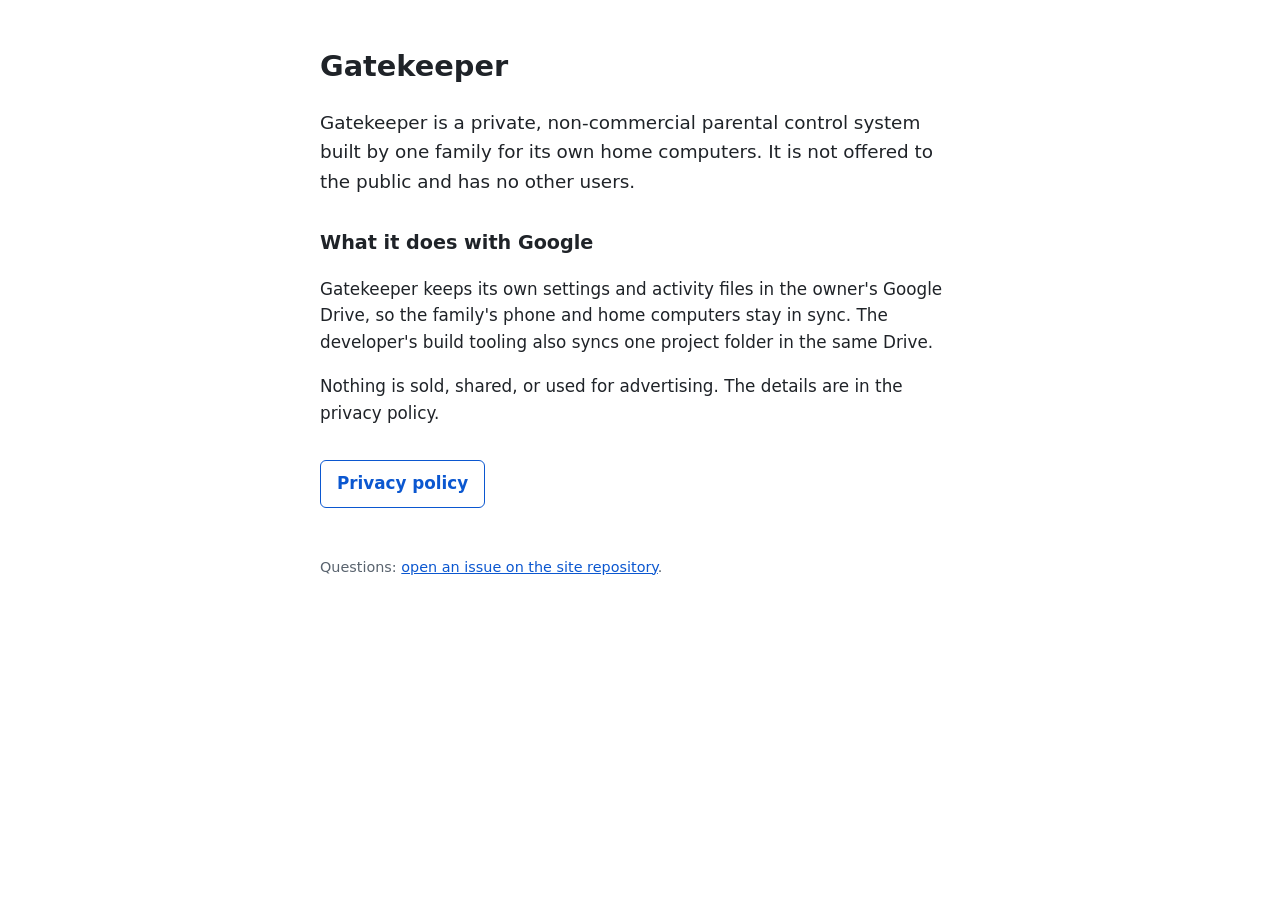
==== index.html @ bfdf6598 "Home page and privacy policy for the Gatekeeper Google sign-in setup Co-Authored-By: Claude Opus 5.5" ====
<!doctype html>
<html lang="en">
<head>
<meta charset="utf-8">
<meta name="viewport" content="width=device-width, initial-scale=1">
<title>Gatekeeper</title>
<link rel="stylesheet" href="style.css">
</head>
<body>
<h1>Gatekeeper</h1>
<p class="lead">Gatekeeper is a private, non-commercial parental control system built by one family for its own home computers. It is not offered to the public and has no other users.</p>

<h2>What it does with Google</h2>
<p>Gatekeeper keeps its own settings and activity files in the owner's Google Drive, so the family's phone and home computers stay in sync. The developer's build tooling also syncs one project folder in the same Drive.</p>
<p>Nothing is sold, shared, or used for advertising. The details are in the privacy policy.</p>

<p><a class="button" href="https://preston-riftwood.github.io/gatekeeper-site/privacy.html">Privacy policy</a></p>

<footer>
<p>Questions: <a href="https://github.com/Preston-Riftwood/gatekeeper-site/issues">open an issue on the site repository</a>.</p>
</footer>
</body>
</html>
---- style.css ----
body {
  margin: 0 auto;
  max-width: 40rem;
  padding: 1.5rem 1rem 3rem;
  font-family: system-ui, -apple-system, "Segoe UI", Roboto, sans-serif;
  font-size: 1.05rem;
  line-height: 1.6;
  color: #1f2328;
  background: #ffffff;
}
h1 { font-size: 1.8rem; margin-bottom: 0.25rem; }
h2 { font-size: 1.2rem; margin-top: 2rem; }
a { color: #0b57d0; }
.lead { font-size: 1.15rem; }
.button {
  display: inline-block;
  margin-top: 1rem;
  padding: 0.6rem 1rem;
  border: 1px solid #0b57d0;
  border-radius: 6px;
  text-decoration: none;
  font-weight: 600;
}
footer { margin-top: 3rem; font-size: 0.9rem; color: #59636e; }
@media (prefers-color-scheme: dark) {
  body { color: #e6edf3; background: #0d1117; }
  a { color: #7ab7ff; }
  .button { border-color: #7ab7ff; }
  footer { color: #9198a1; }
}
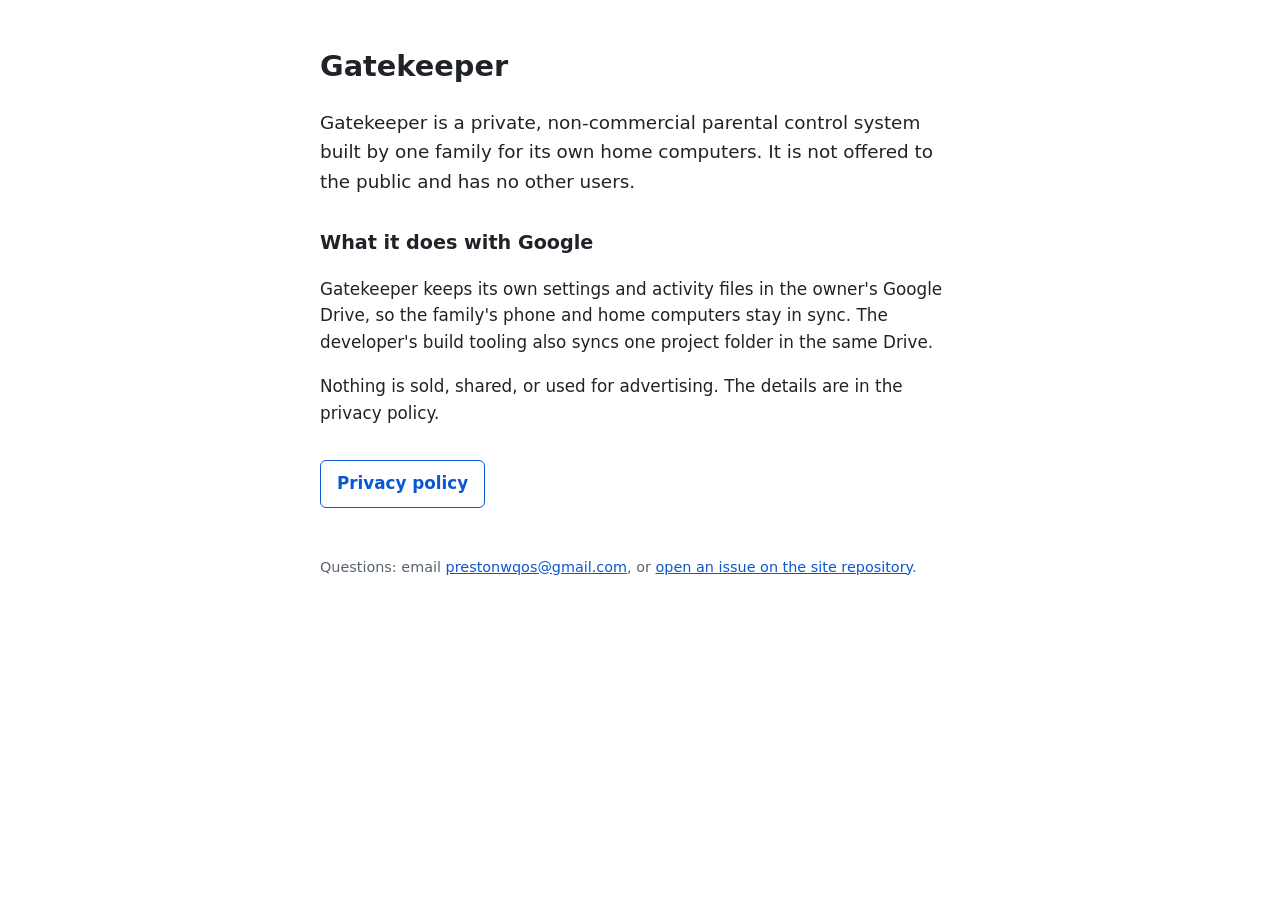
==== commit fa427a0b: "Home page footer: contact email, issues link kept Co-Authored-By: Claude Opus 5.5 <noreply@anthropic" ====
--- a/index.html
+++ b/index.html
@@ -17,7 +17,7 @@
 <p><a class="button" href="https://preston-riftwood.github.io/gatekeeper-site/privacy.html">Privacy policy</a></p>
 
 <footer>
-<p>Questions: <a href="https://github.com/Preston-Riftwood/gatekeeper-site/issues">open an issue on the site repository</a>.</p>
+<p>Questions: email <a href="mailto:prestonwqos@gmail.com">prestonwqos@gmail.com</a>, or <a href="https://github.com/Preston-Riftwood/gatekeeper-site/issues">open an issue on the site repository</a>.</p>
 </footer>
 </body>
 </html>
